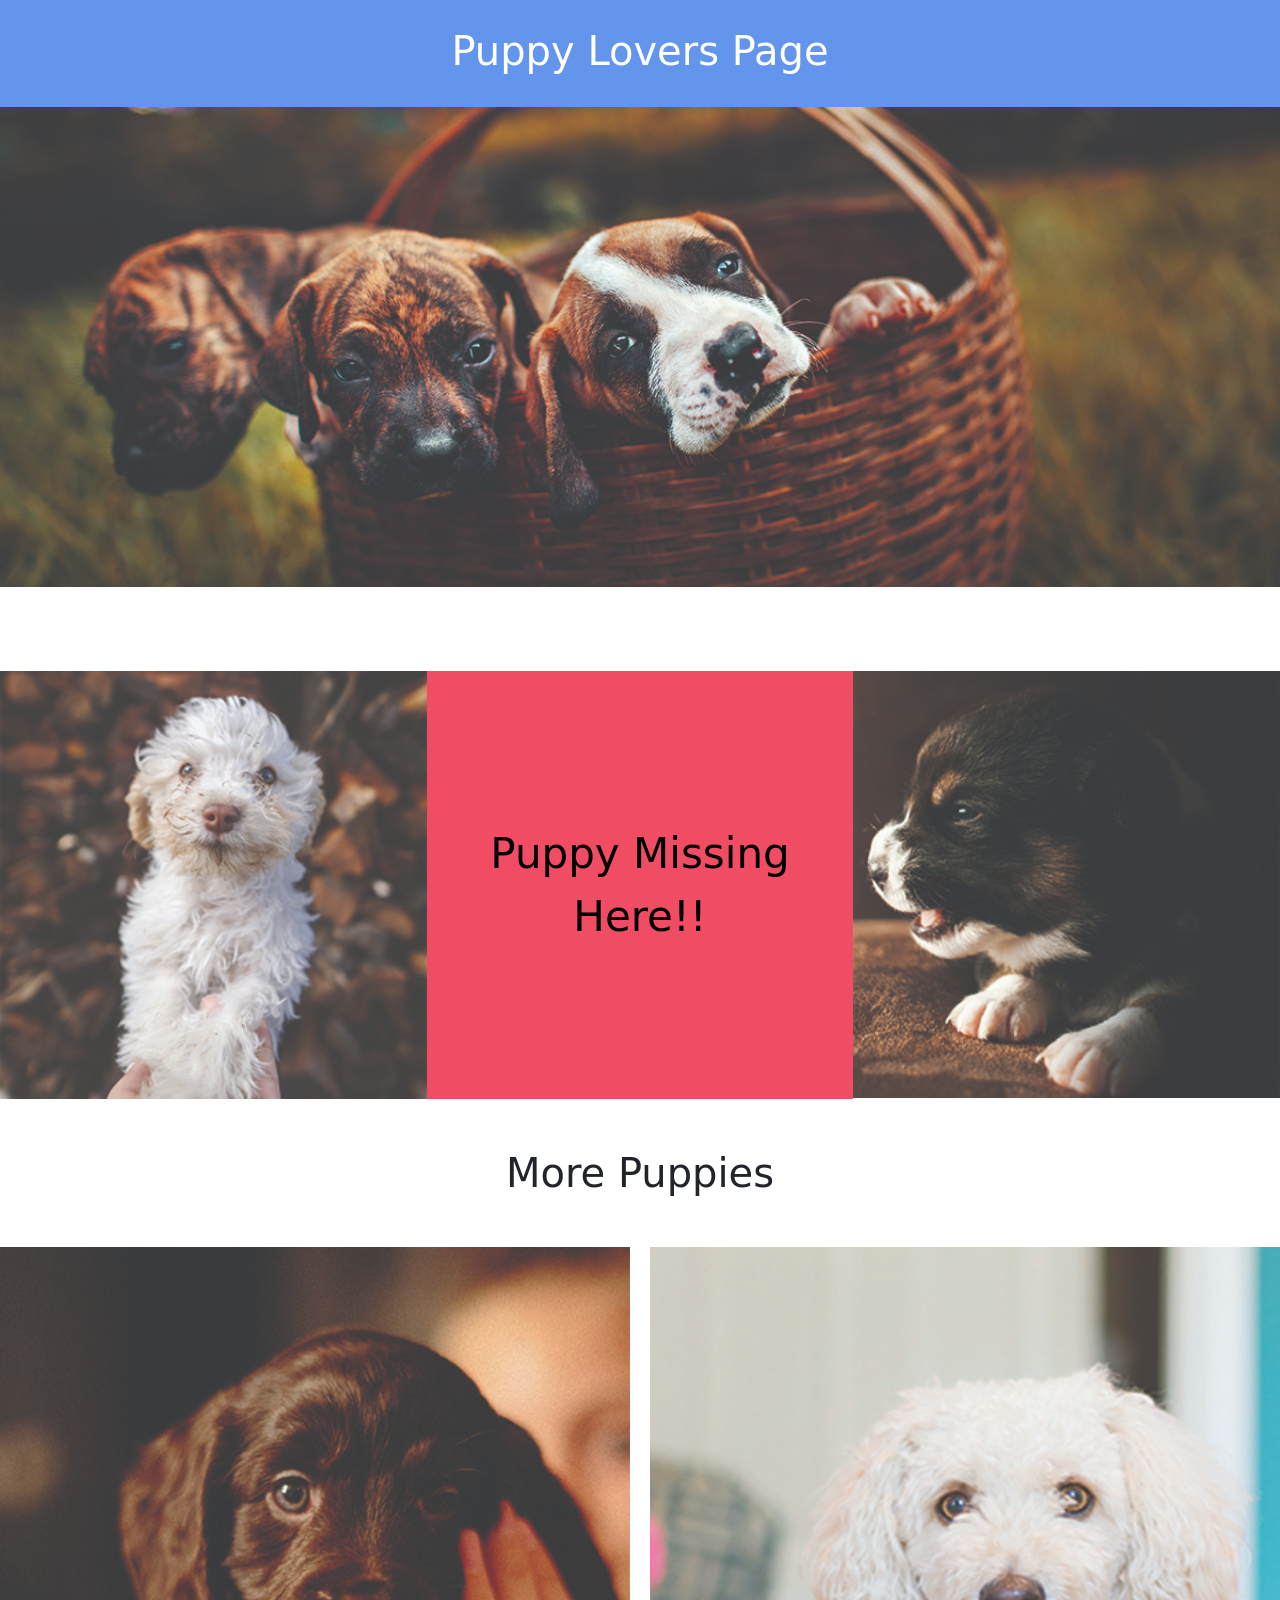
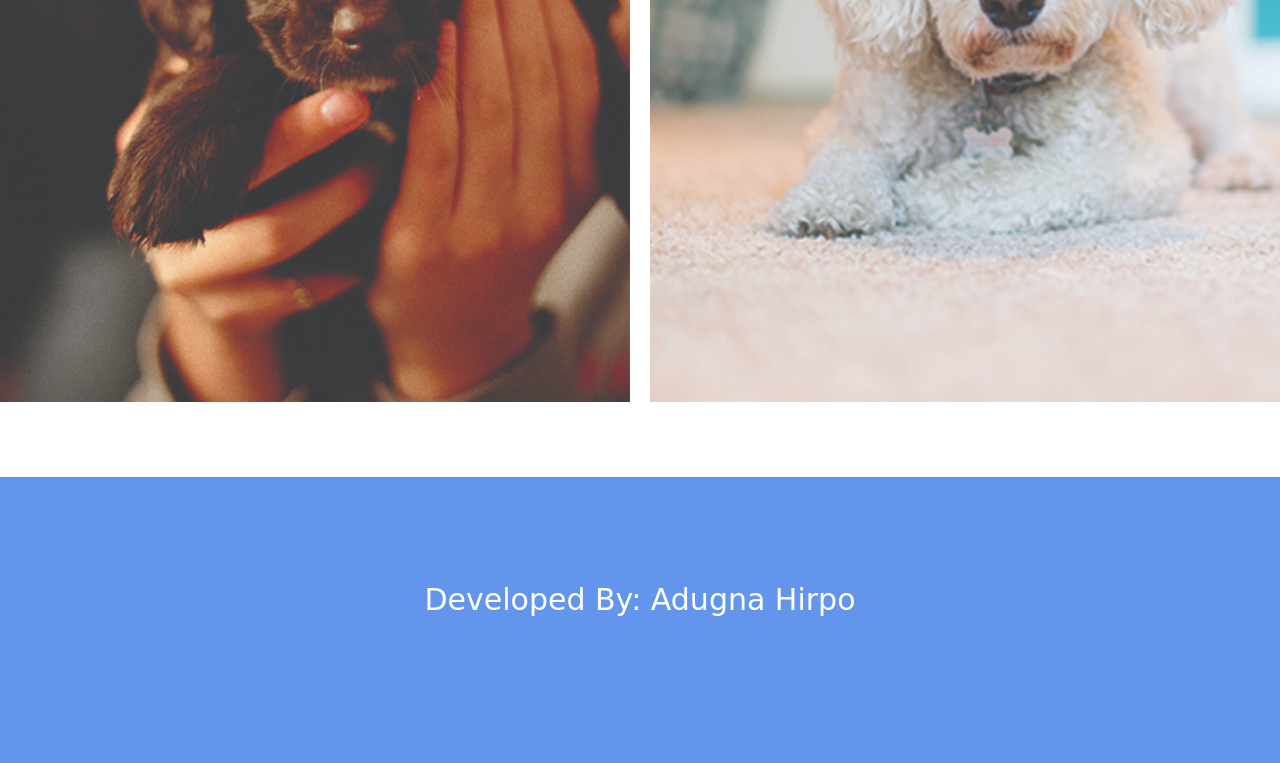
==== Puppy.html @ 70b0016b "I used the Bootstrap CSS framework to make my website responsive and mobile-friendly." ====
<!DOCTYPE html>
<html lang="en">
<head>
    <meta charset="UTF-8">
    <meta name="viewport" content="width=device-width, initial-scale=1.0">
    <title>Puppy Lovers</title>
    <link rel="stylesheet" href="./bootstrap.css">
    <link rel="stylesheet" href="./PuppyStyle.css">
</head>
<body>

<header id="myHeader" class="myHeader BlueBG Abebe">
    <div  class="Abebe"><h1>Puppy Lovers Page</h1></div>
</header>
<Section id="banner">
    <img src="./Sept2PuppyPage/PuppyStyle/Images/banner-puppies.jpg" alt="">
</Section>

<section class="section2"> 
    <div >
 <div class="puppy1">
    </div>
    <img src="./Sept2PuppyPage/PuppyStyle/Images/puppy-1.jpg" alt="">
</div>
<div class="Missingpuppy">
    <div class="missing-wrapper">
    <div>Puppy Missing Here!!</div>
</div>
</div>
<div class="puppy2">
    <img src="./Sept2PuppyPage/PuppyStyle/Images/puppy-2.jpg" alt="">
</div>
</section>


<section class="additional-puppies">
<div class="fixed-container">
    <h2>More Puppies</h2>
</div>
<div class="more-puppies-wrapper">
    <div class="vertical-puppy-1">
    <img src="./Sept2PuppyPage/PuppyStyle/Images/puppy-3.jpg" alt="">
</div>
<div class="vertical-puppy-2">
    <img src="./Sept2PuppyPage/PuppyStyle/Images/puppy-4.jpg" alt="">
</div>
</div>
</div>
</section>

<footer class=" footer-wrapper BlueBG">
<p >Developed By: Adugna Hirpo</p>
</footer>

</body>
</html>
---- PuppyStyle.css ----
*{
    box-sizing: border-box;
    padding: 0;
    margin: 0;
}

#banner{
    display: block;
    margin-bottom: 84px;
}
#banner img{
    display: block;
    width: 100%;
    height: auto;
}
.myHeader{
    padding-top: 27px;
    padding-bottom: 24px;
    color: white;
    text-align: center;
}
.section2{
    display: grid;
    grid-template-columns: repeat(3, minmax(0, 1fr));
    align-items: stretch;
}
img{
    max-width: 100%;
}
.section2 img{
    display: block;
    width: 100%;
    height: auto;
}

.BlueBG{
    background-color: cornflowerblue;
}


.more-puppies-wrapper{
    display: grid;
    grid-template-columns: repeat(2, minmax(0, 1fr));
    gap: 20px;
}
.additional-puppies{
    margin-top: 50px;
}
.additional-puppies h2{
    text-align: center;
    font-size: 40px;
    margin-bottom: 50px;
    margin-top: 50px;
}
.footer-wrapper{
    margin-top: 75px;
    padding-top: 100px;
    padding-bottom: 125px;
    text-align: center;
    color: white;
    font-size: 30px;
    
}
.Missingpuppy{
    background-color: #f04d65;
    color: black;
    display: grid;
    place-items: center;
}
.missing-wrapper{
    font-size: 42px;
    padding: 24px;
    text-align: center;
}

.more-puppies-wrapper img{
    display: block;
    width: 100%;
    height: auto;
}

@media (max-width: 767px){
    #banner{
        margin-bottom: 40px;
    }

    .Missingpuppy{
        display: none;
    }

    .section2{
        grid-template-columns: 1fr;
    }

    .missing-wrapper{
        font-size: 32px;
        padding: 32px 20px;
    }

    .additional-puppies h2{
        font-size: 32px;
        margin-bottom: 28px;
        margin-top: 36px;
    }

    .more-puppies-wrapper{
        grid-template-columns: 1fr;
        gap: 16px;
    }

    .footer-wrapper{
        margin-top: 48px;
        padding: 64px 16px;
        font-size: 22px;
    }
}

@media (max-width: 480px){
    .myHeader{
        padding: 22px 12px;
    }

    .myHeader h1{
        font-size: 28px;
    }
}
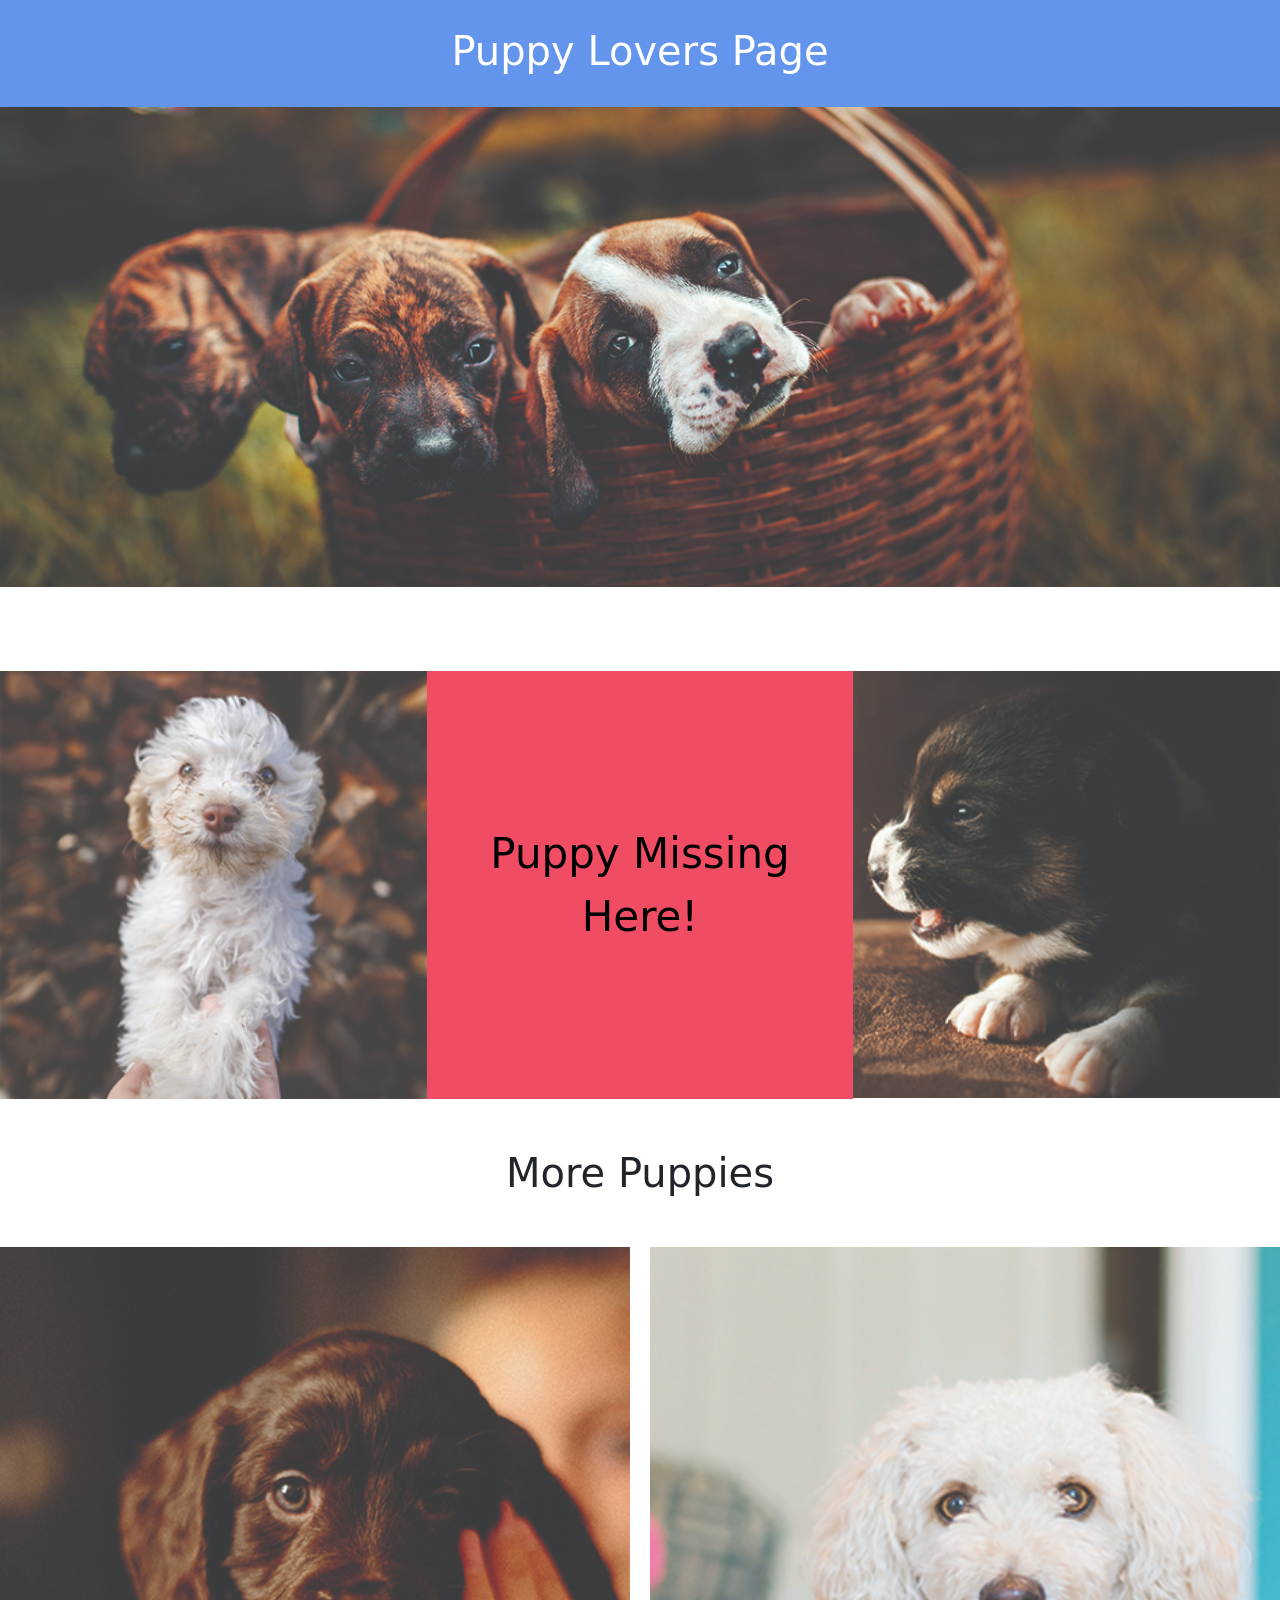
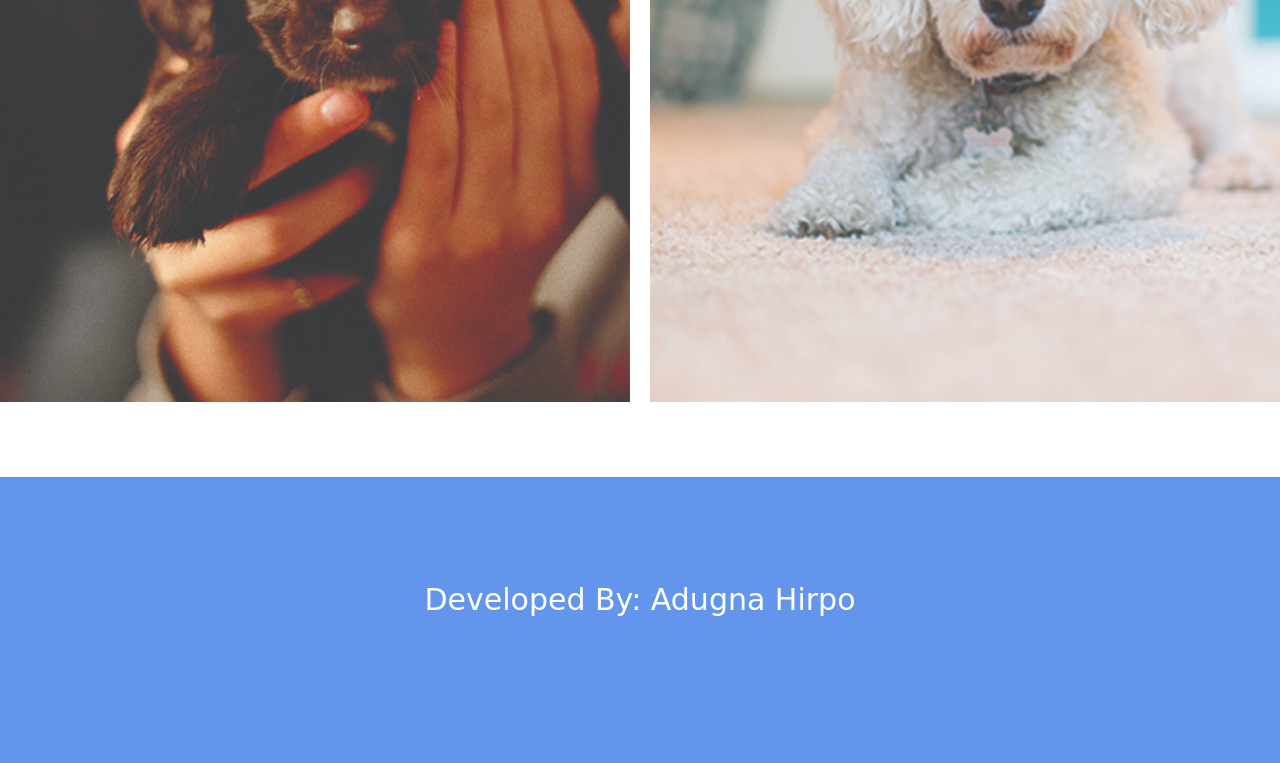
==== commit 53f953f4: "! removed" ====
--- a/Puppy.html
+++ b/Puppy.html
@@ -24,7 +24,7 @@
 </div>
 <div class="Missingpuppy">
     <div class="missing-wrapper">
-    <div>Puppy Missing Here!!</div>
+    <div>Puppy Missing Here!</div>
 </div>
 </div>
 <div class="puppy2">
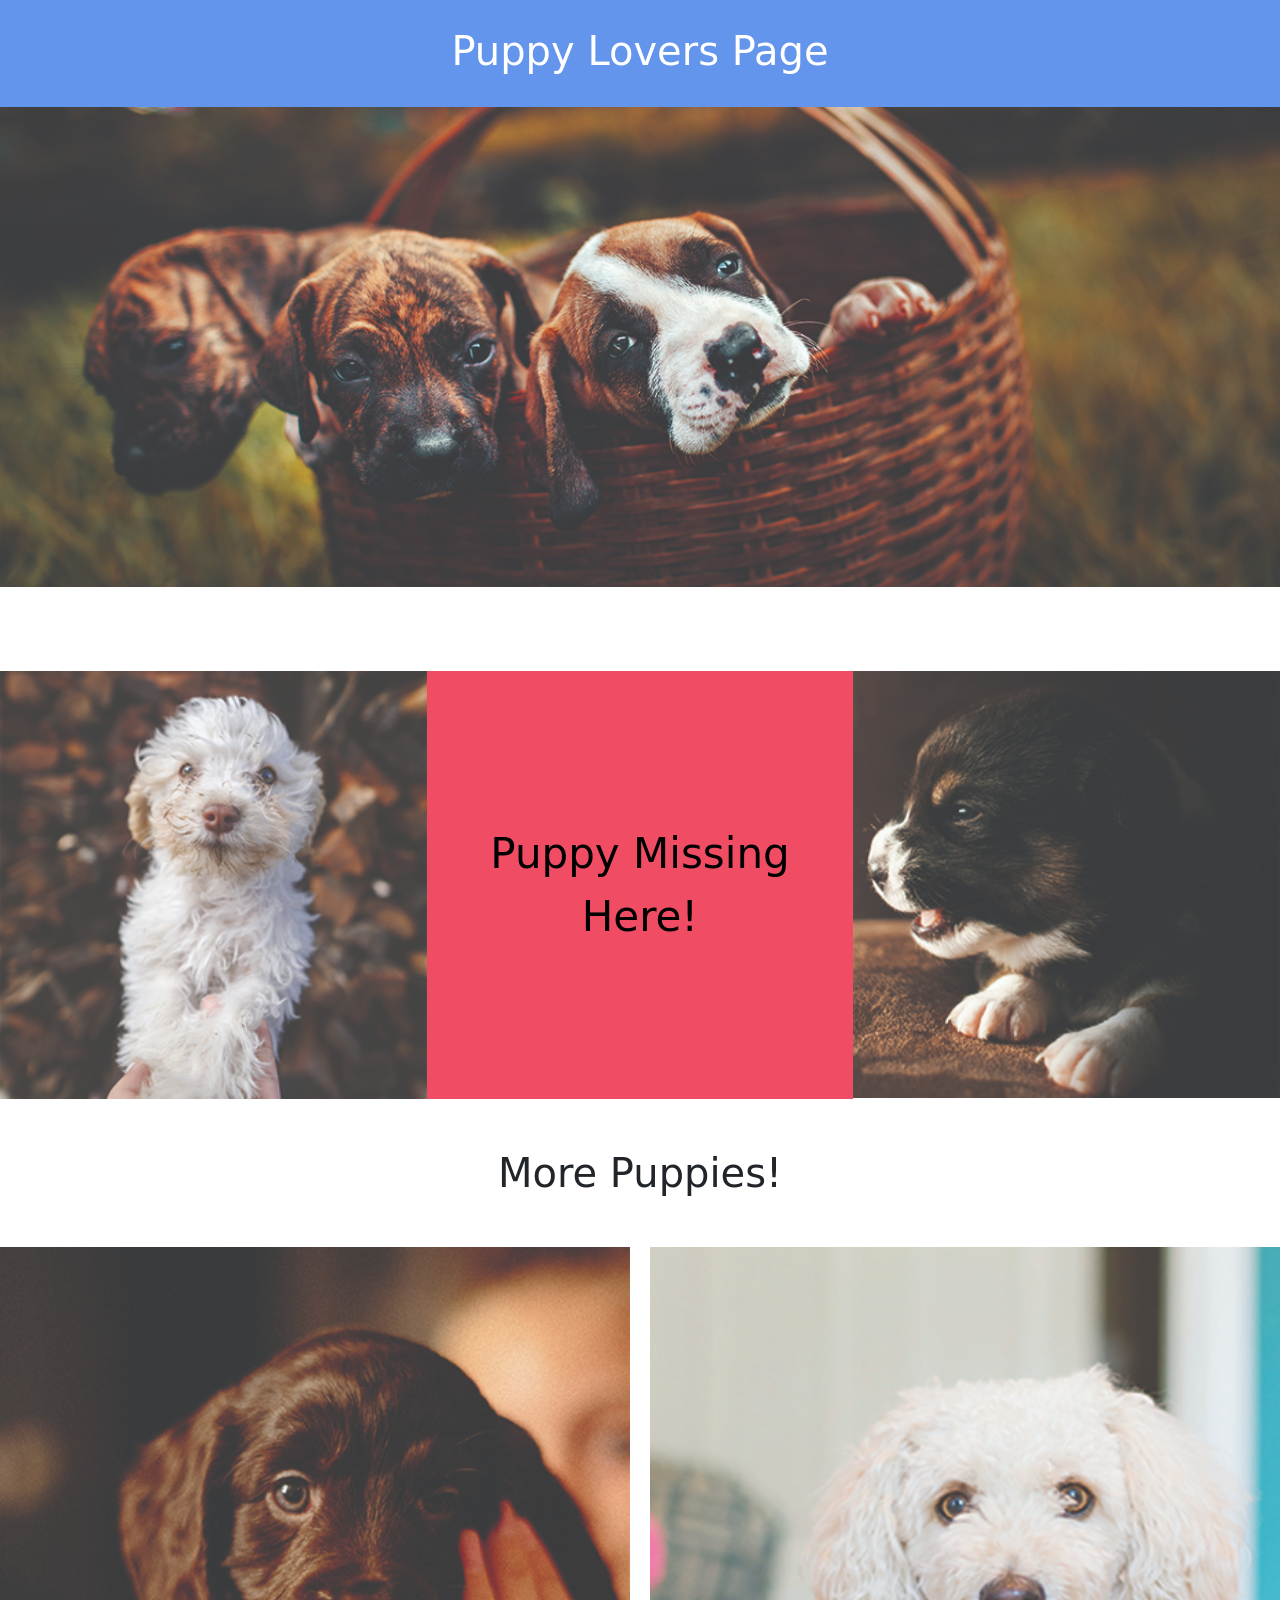
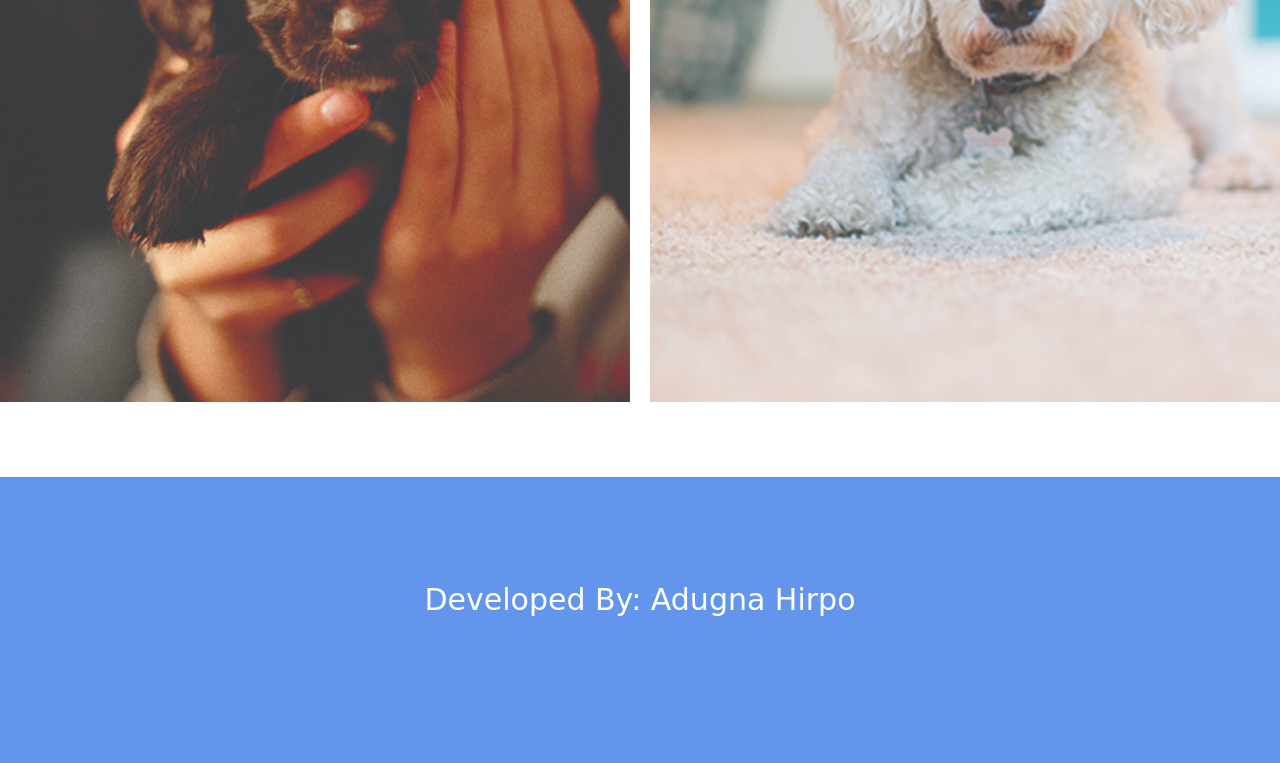
==== commit 1507eba1: "added ! to more poppies" ====
--- a/Puppy.html
+++ b/Puppy.html
@@ -28,14 +28,14 @@
 </div>
 </div>
 <div class="puppy2">
-    <img src="./Sept2PuppyPage/PuppyStyle/Images/puppy-2.jpg" alt="">
+    <img src="./Sept2PuppyPage/PuppyStyle/Images/puppy-2.jpg" alt="Puppy 2">
 </div>
 </section>
 
 
 <section class="additional-puppies">
 <div class="fixed-container">
-    <h2>More Puppies</h2>
+    <h2>More Puppies!</h2>
 </div>
 <div class="more-puppies-wrapper">
     <div class="vertical-puppy-1">
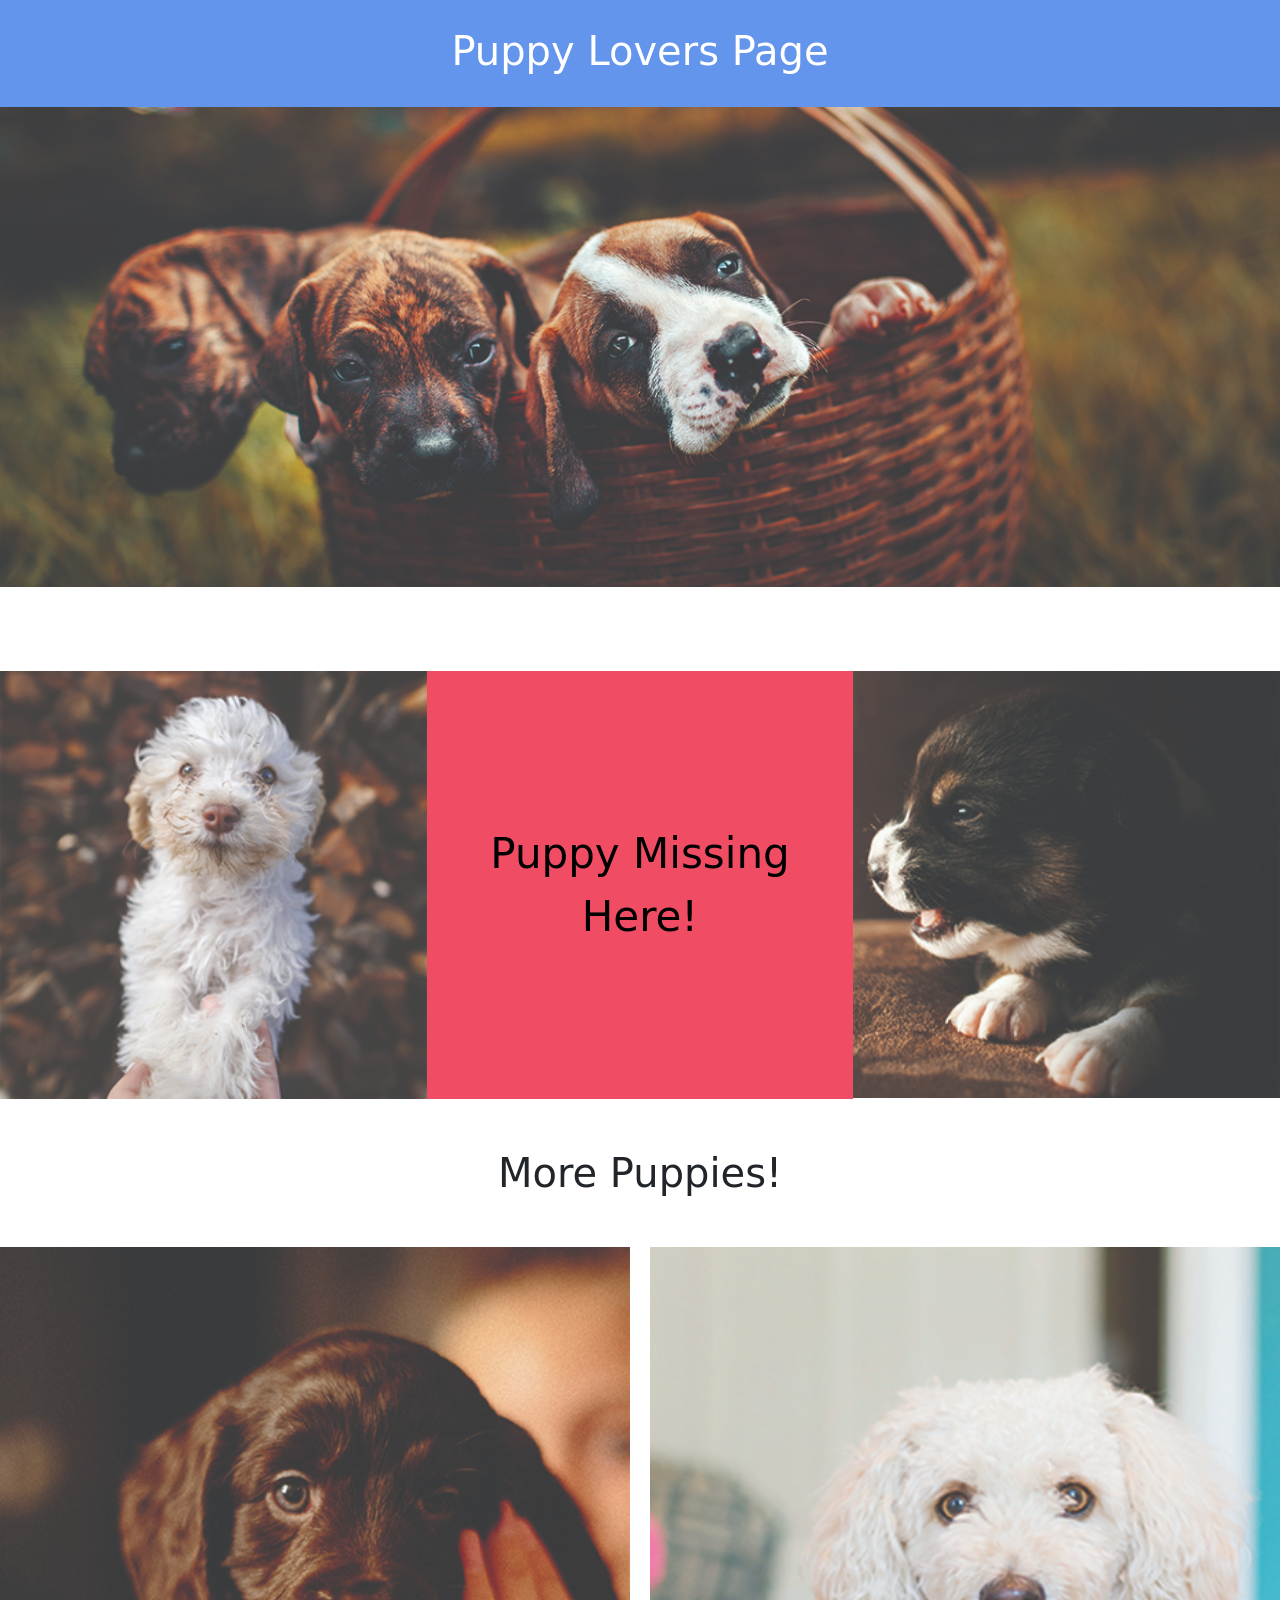
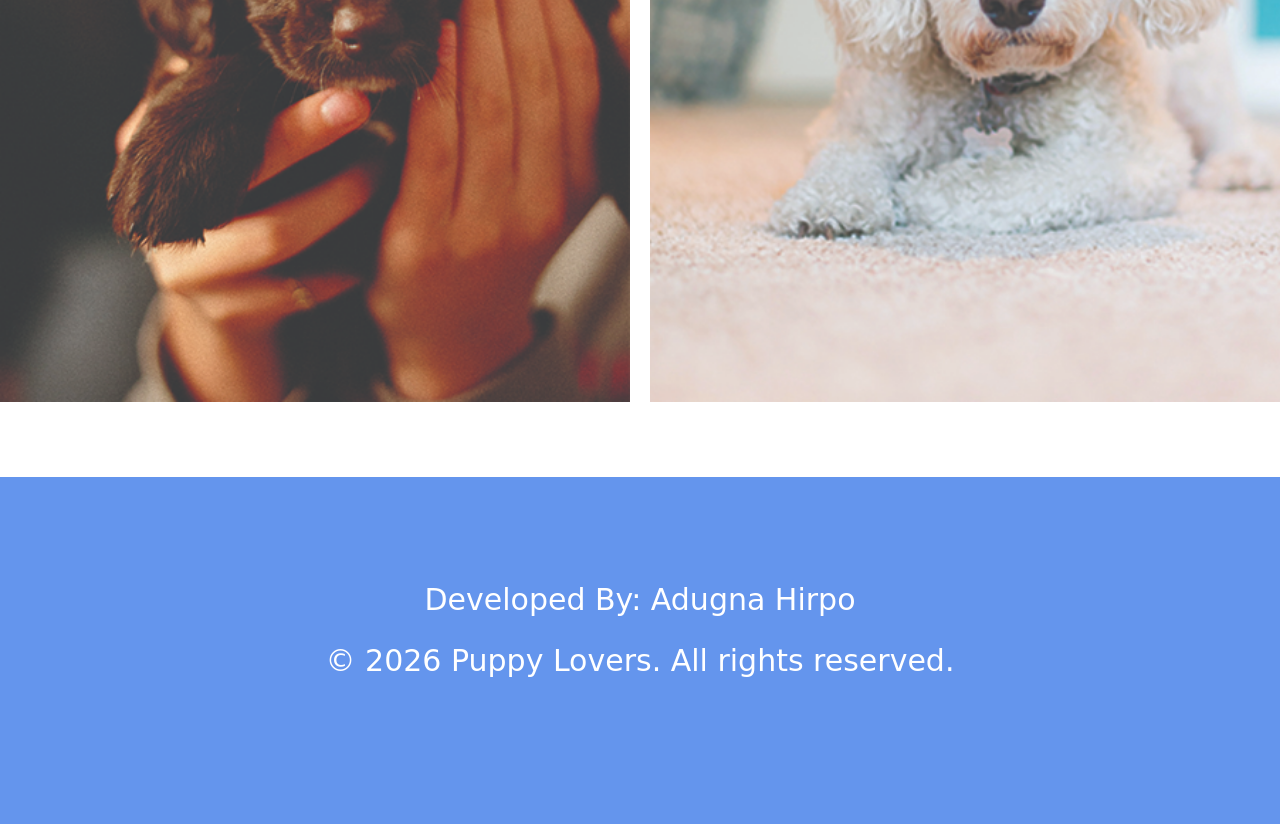
==== commit 8527f2d9: "Copy right added" ====
--- a/Puppy.html
+++ b/Puppy.html
@@ -50,6 +50,7 @@
 
 <footer class=" footer-wrapper BlueBG">
 <p >Developed By: Adugna Hirpo</p>
+   <p>&copy; 2026 Puppy Lovers. All rights reserved.</p>
 </footer>
 
 </body>
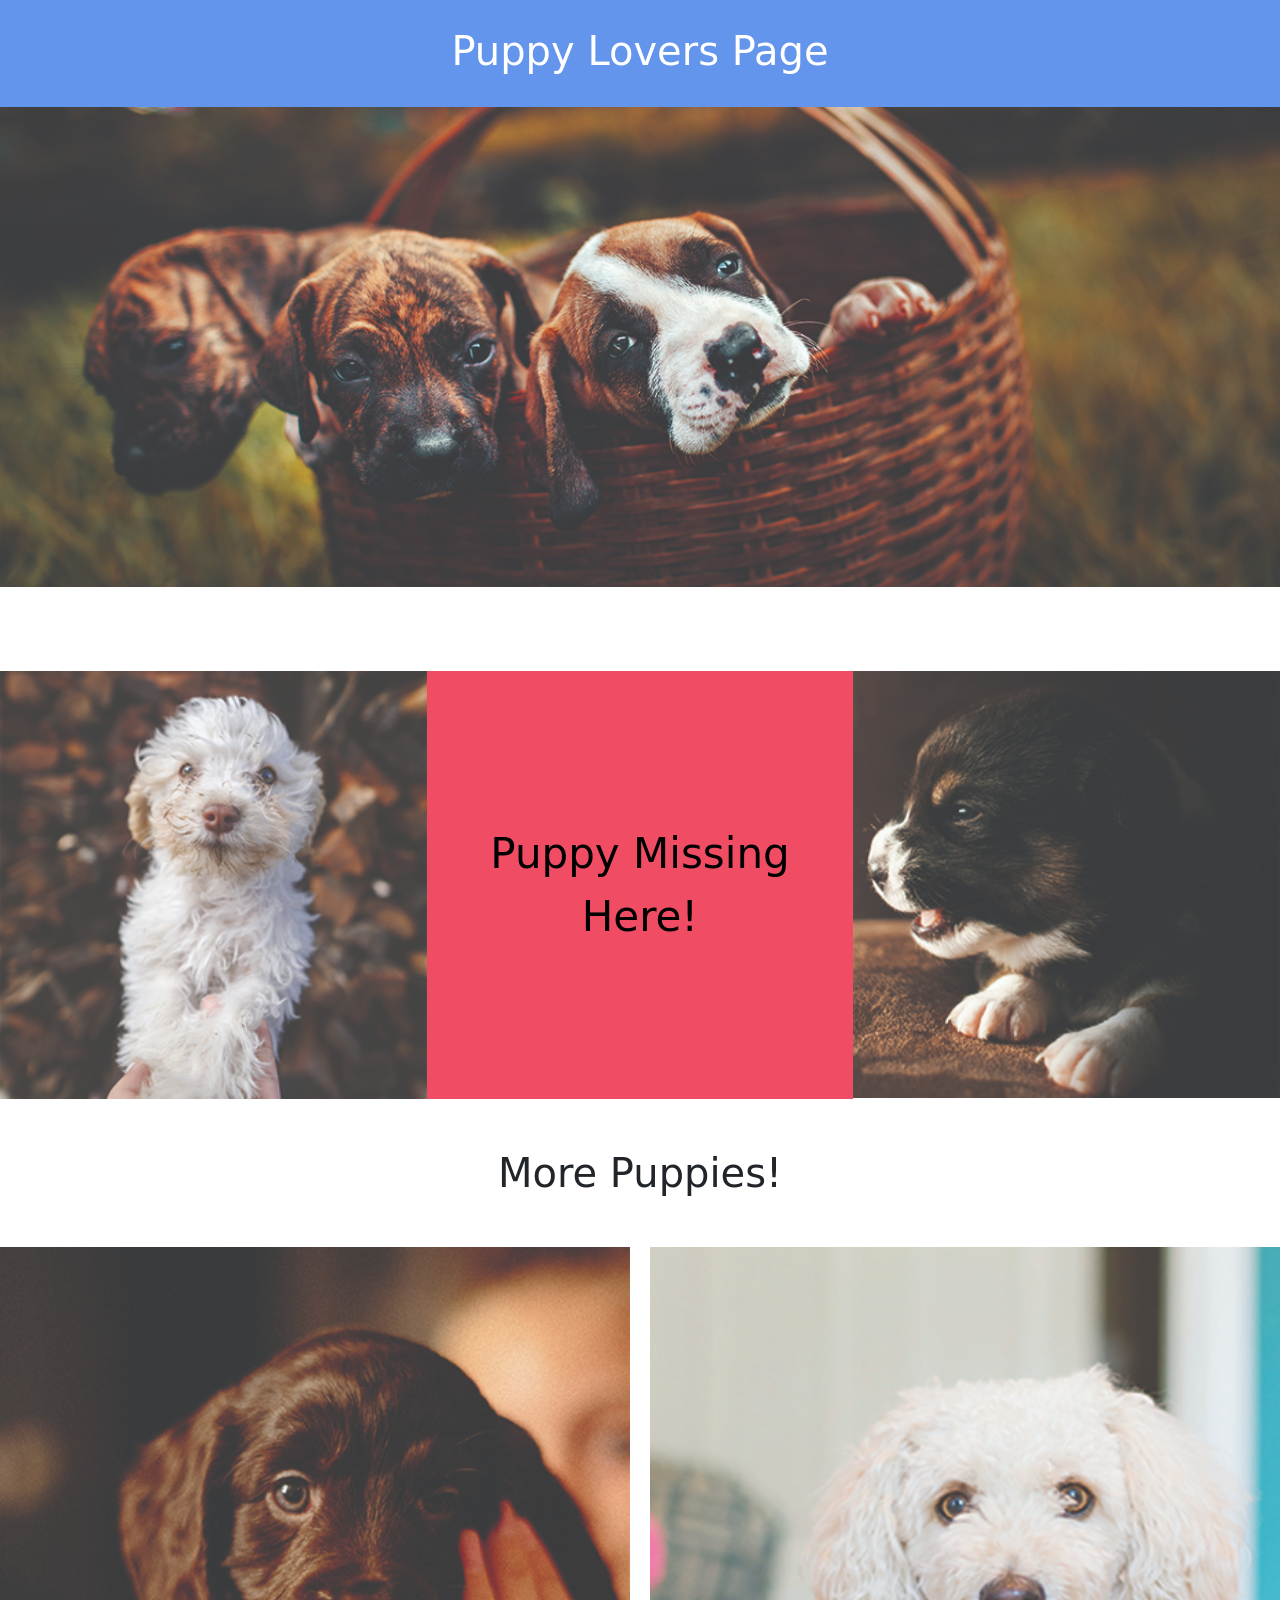
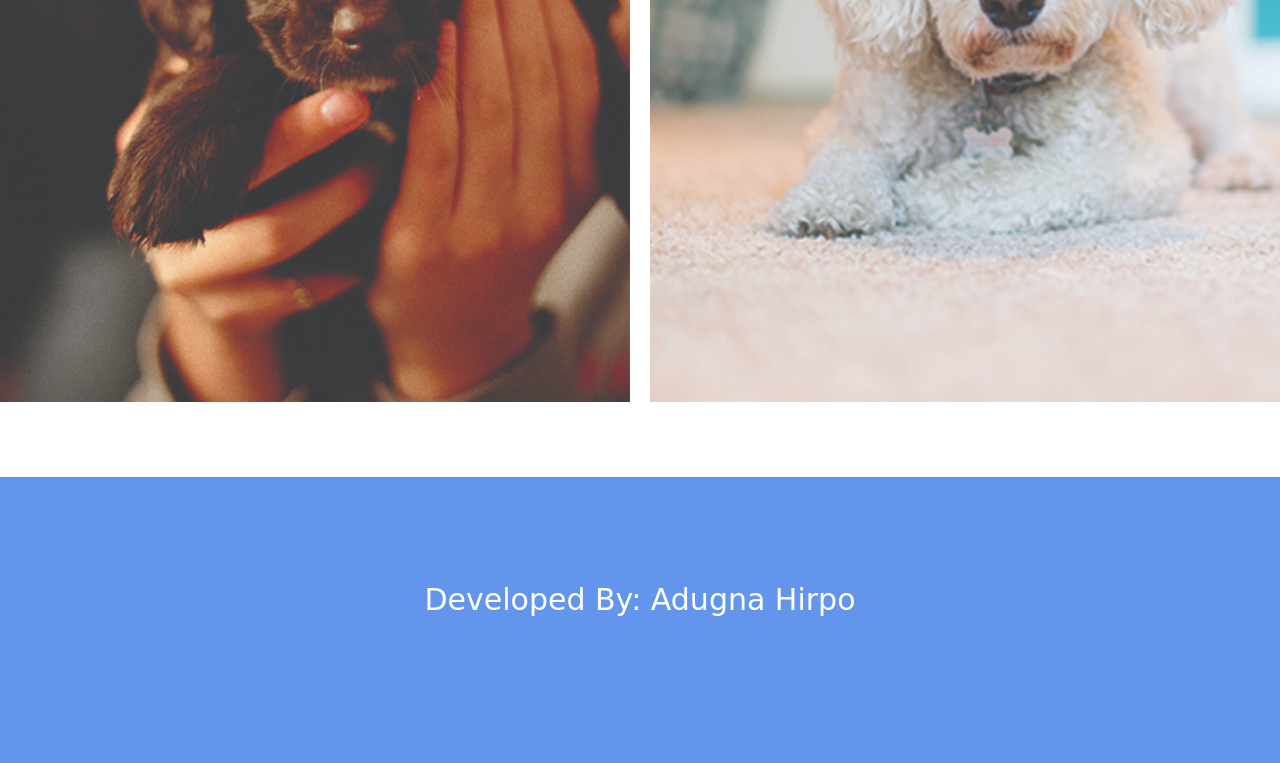
==== commit 09dac278: "Copyright removed" ====
--- a/Puppy.html
+++ b/Puppy.html
@@ -50,7 +50,6 @@
 
 <footer class=" footer-wrapper BlueBG">
 <p >Developed By: Adugna Hirpo</p>
-   <p>&copy; 2026 Puppy Lovers. All rights reserved.</p>
 </footer>
 
 </body>
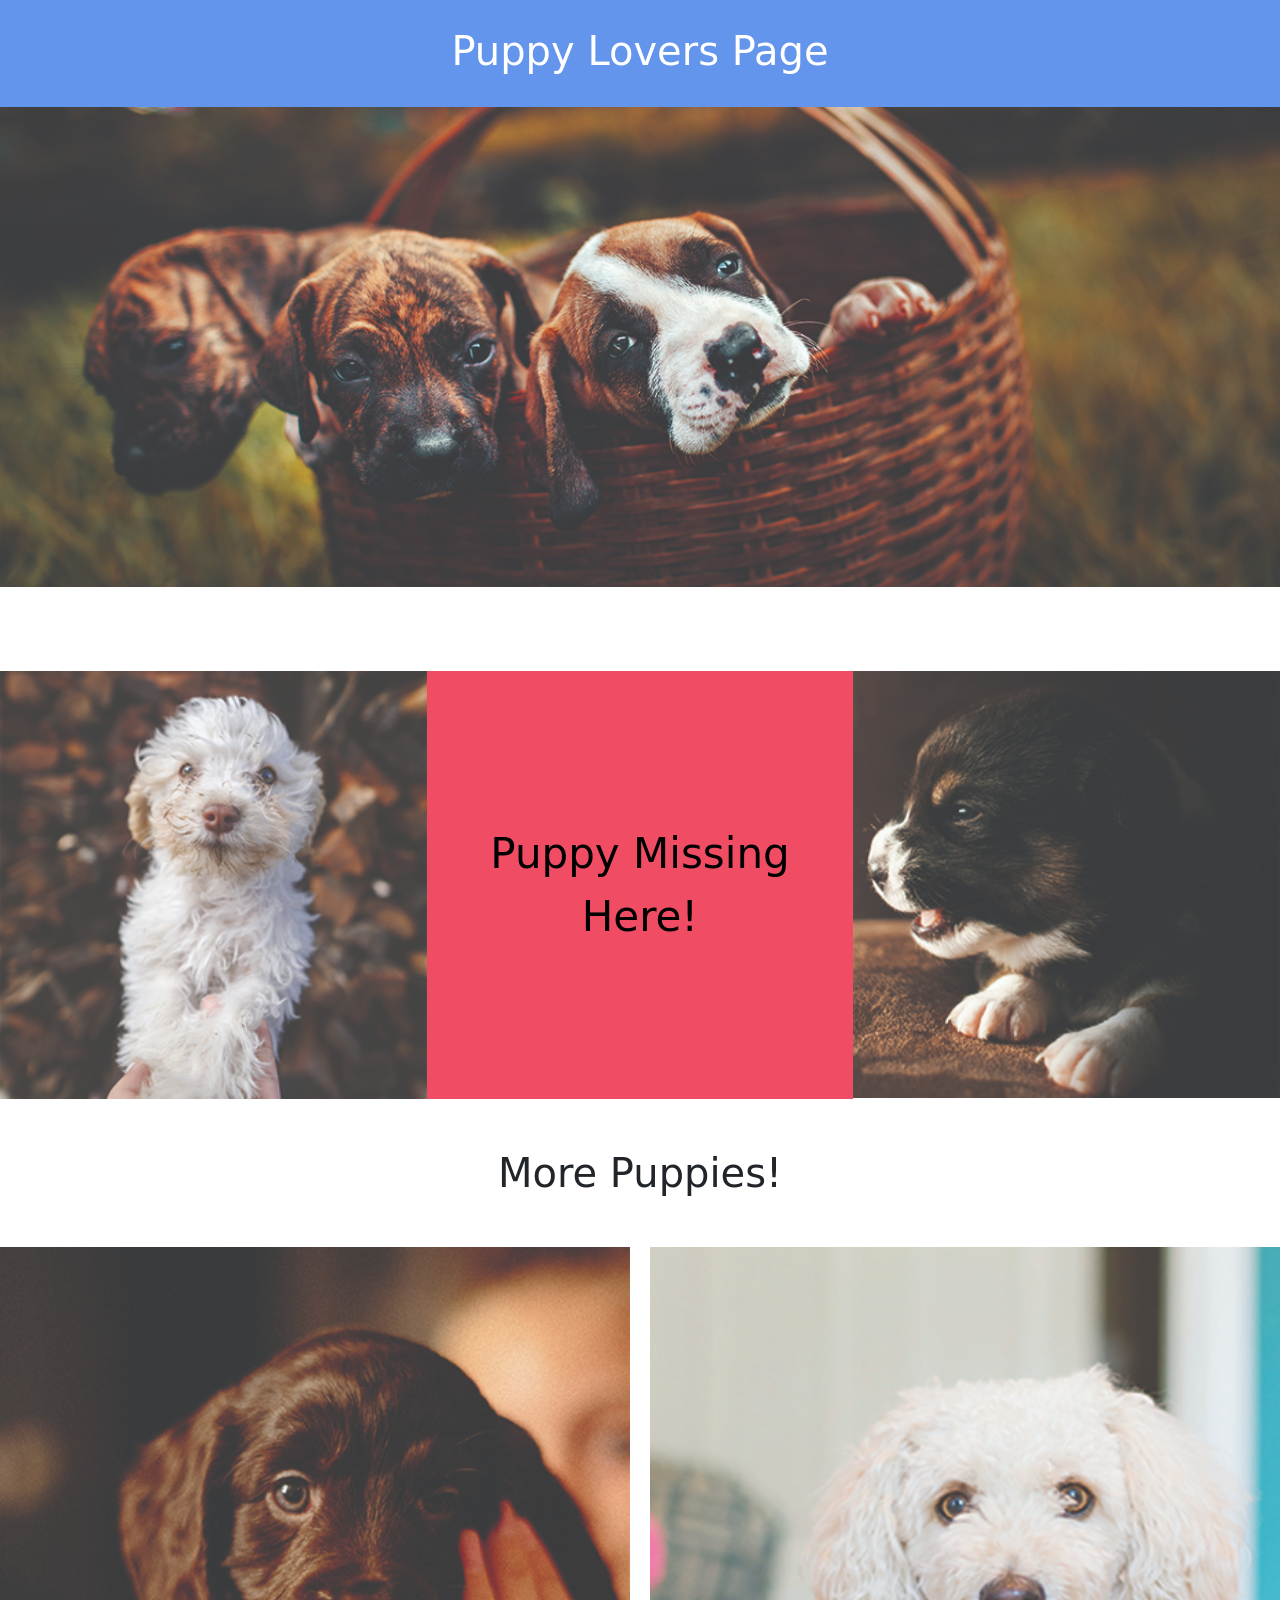
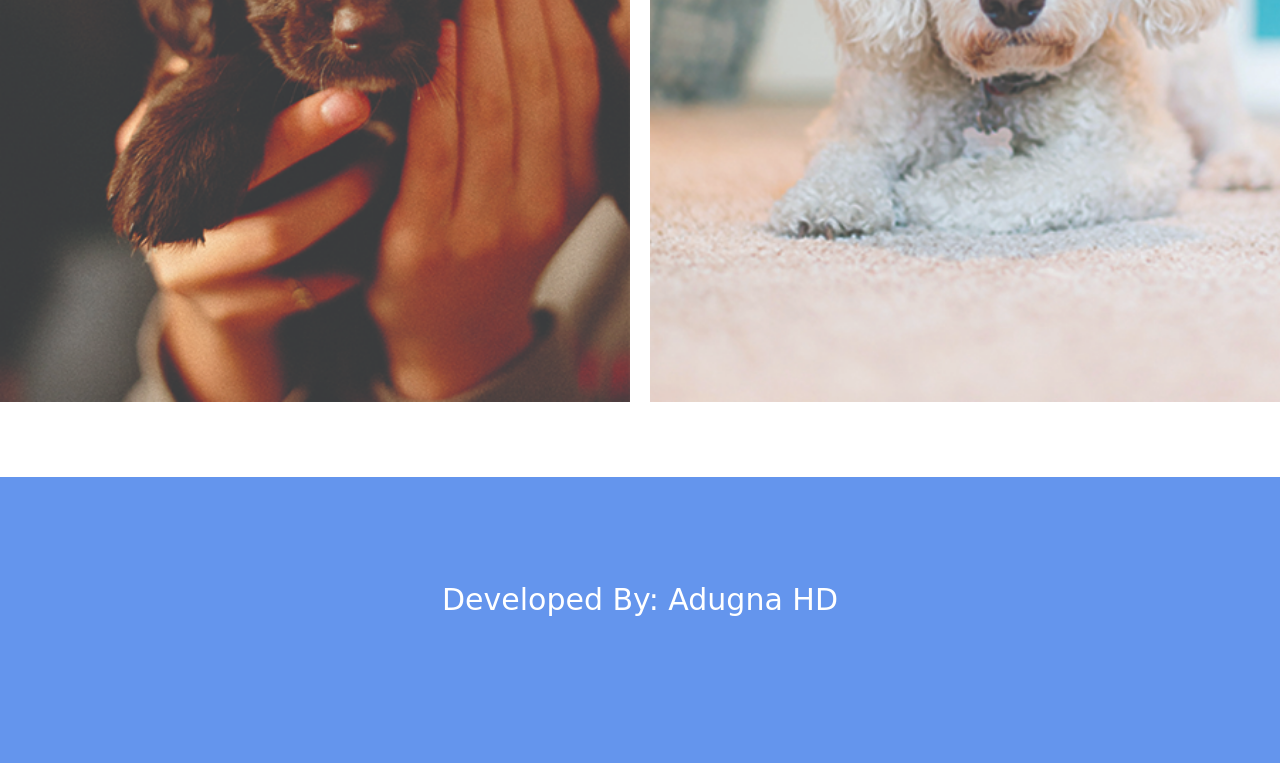
==== commit bc8c641f: "Changed Hirpo to HD" ====
--- a/Puppy.html
+++ b/Puppy.html
@@ -49,7 +49,7 @@
 </section>
 
 <footer class=" footer-wrapper BlueBG">
-<p >Developed By: Adugna Hirpo</p>
+<p >Developed By: Adugna HD</p>
 </footer>
 
 </body>
